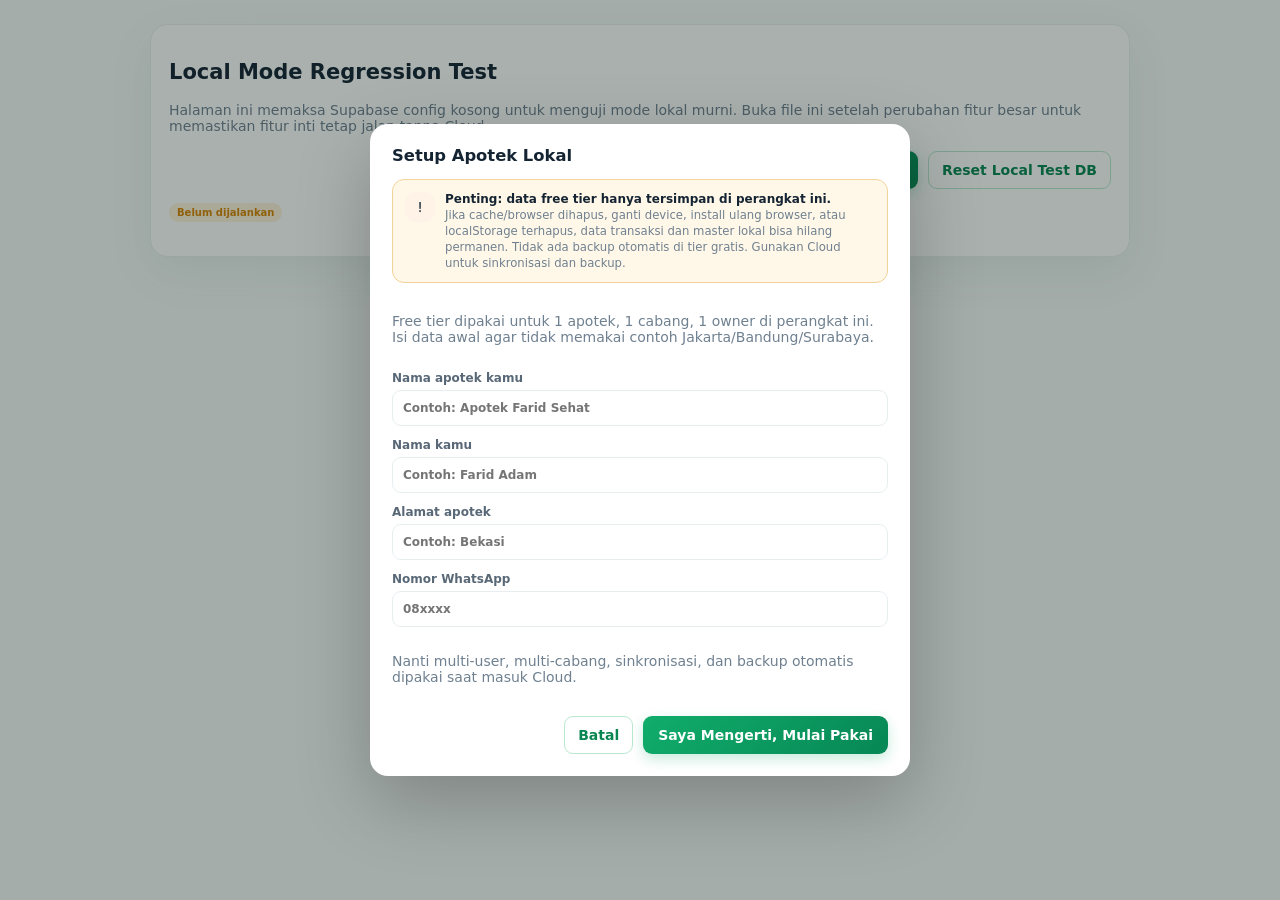
==== local-mode-regression.html @ 6bee4405 "Assert local data warning visibility" ====
<!doctype html>
<html lang="id">
<head>
<meta charset="UTF-8"/>
<meta name="viewport" content="width=device-width,initial-scale=1.0"/>
<title>ApotekKilat — Local Mode Regression Test</title>
<link rel="stylesheet" href="style.css"/>
<link rel="stylesheet" href="ak2-mobile.css"/>
<style>
  body{padding:24px;background:#f6faf8}
  .test-shell{max-width:980px;margin:0 auto 22px;background:#fff;border:1px solid var(--line);border-radius:18px;padding:18px;box-shadow:var(--shadow)}
  .test-row{display:flex;justify-content:space-between;gap:12px;border-bottom:1px solid var(--line);padding:10px 0;align-items:flex-start}
  .test-row:last-child{border-bottom:0}
  .test-pass{color:#078651;font-weight:900}.test-fail{color:#dc414a;font-weight:900}.test-pending{color:#b77900;font-weight:900}
  .app{position:absolute;left:-99999px;top:0;width:1200px;height:900px;overflow:hidden;opacity:.01;pointer-events:none}
  .auth-screen{position:absolute;left:-99999px;top:0;width:1px;height:1px;overflow:hidden;opacity:.01}
</style>
<script>
  window.APOTEKKILAT_SUPABASE_CONFIG = {url:'', publishableKey:''};
  window.__APOTEKKILAT_LOCAL_REGRESSION__ = true;
</script>
</head>
<body>
<section class="test-shell">
  <h1>Local Mode Regression Test</h1>
  <p class="muted">Halaman ini memaksa Supabase config kosong untuk menguji mode lokal murni. Buka file ini setelah perubahan fitur besar untuk memastikan fitur inti tetap jalan tanpa Cloud.</p>
  <div class="actions"><button class="primary" id="runTests">Jalankan Test</button><button class="outline" id="resetTests">Reset Local Test DB</button></div>
  <div id="summary" style="margin-top:14px" class="status warn">Belum dijalankan</div>
  <div id="results" style="margin-top:16px"></div>
</section>

<div class="auth-screen hidden" id="authScreen">
  <div class="auth-card">
    <div class="auth-brand"><div class="logo">✚</div><div><h1>ApotekKilat</h1><p>Login staf apotek</p></div></div>
    <form id="authForm" class="auth-form">
      <h2 id="authTitle">Masuk</h2>
      <p id="authSubtitle">Gunakan akun yang sudah dibuat di Supabase Auth.</p>
      <div class="auth-alert" id="authConfigNotice"></div>
      <label>Email<input id="authEmail" type="email" autocomplete="email" placeholder="nama@apotek.com" required/></label>
      <label>Password<input id="authPassword" type="password" autocomplete="current-password" placeholder="Minimal 6 karakter" required/></label>
      <button class="primary" id="authSubmit" type="submit">Masuk</button>
      <button class="link-btn" id="authModeToggle" type="button">Buat akun baru</button>
    </form>
  </div>
</div>
<div class="app">
  <aside class="sidebar">
    <div class="brand"><div class="logo">✚</div><div><h1>ApotekKilat</h1><p id="pharmacyLabel">Sistem Manajemen Apotek</p></div></div>
    <nav class="nav" id="nav"></nav>
    <div class="tip"><div style="font-size:34px">💊</div><b>Apotek lebih cepat dan terkontrol.</b><p>Data tersimpan otomatis di perangkat ini.</p></div>
  </aside>
  <main>
    <header class="top"><button class="square" id="sidebarToggle">☰</button><input class="search" id="globalSearch" placeholder="Cari obat, transaksi, pelanggan..."/><div class="spacer"></div><div class="date" id="todayDate"></div><div class="bell">♧</div><div class="profile"><div class="avatar" id="profileAvatar">AK</div><div><b id="profileName">Local Test</b><small id="profileBranch">Apotek Test</small></div></div><button class="outline small-btn" id="logoutBtn">Keluar</button></header>
    <div id="pages"></div>
  </main>
</div>
<div class="modal-wrap" id="modalWrap"><div class="modal"><h3 id="modalTitle">Form</h3><div id="modalContent"></div><div class="actions"><button class="outline" data-action="close-modal">Batal</button><button class="primary" id="modalSave">Simpan</button></div></div></div>
<div class="toast" id="toast"></div>

<script src="supabase-data.js"></script>
<script src="app.js"></script>
<script src="tenant-onboarding.js"></script>
<script src="p2-checkout-rpc.js"></script>
<script src="p2-receive-po-rpc.js"></script>
<script src="p2-return-rpc.js"></script>
<script src="vendor.js"></script>
<script src="vendor-po.js"></script>
<script src="vendor-products.js"></script>
<script src="purchase-workflow.js"></script>
<script src="purchase-detail.js"></script>
<script src="purchase-detail-print.js"></script>
<script src="customer-detail.js"></script>
<script src="medicine-ledger.js"></script>
<script src="sales-transactions.js"></script>
<script src="multi-uom.js"></script>
<script src="p6-b1-uom-cloud-bridge.js"></script>
<script src="uom-ledger-view.js"></script>
<script src="multi-uom-ui.js"></script>
<script src="stock-opname.js"></script>
<script src="stock-opname-fix.js"></script>
<script src="returns-v2.js"></script>
<script src="drug-classification.js"></script>
<script src="price-lists.js"></script>
<script src="general-ledger.js"></script>
<script src="general-ledger-cost-snapshot.js"></script>
<script src="accounts-payable.js"></script>
<script src="accounts-payable-autosync.js"></script>
<script src="accounts-receivable.js"></script>
<script src="vendor-init.js"></script>
<script src="membership-admin.js"></script>
<script src="auth-security.js"></script>
<script src="entity-crud.js"></script>
<script src="ak2-async-actions.js"></script>
<script src="workflow-rpc-hooks.js"></script>
<script src="optimistic-concurrency.js"></script>
<script src="sync-state.js"></script>
<script src="p6-b1-cloud-sync-fix.js"></script>
<script src="p6-b2-incremental-sync-fallback.js"></script>
<script src="p6-b3-checkout-compliance-fix.js"></script>
<script src="p6-n1-soft-delete-sync.js"></script>
<script src="p6-po-status-sync.js"></script>
<script src="ak2-free-tier-start.js"></script>
<script src="ak2-local-profile-page.js"></script>
<script src="ak2-followup-notes.js"></script>
<script src="ak2-local-data-warning.js"></script>
<script src="ak2-critical-rpc-wiring.js"></script>
<script src="ak2-tenant-upgrade-entry.js"></script>
<script src="ak2-mobile.js"></script>
<script>
(function(){
  const DB_KEY_TEST = 'apotekkilat_db_v1';
  const resultsEl = document.querySelector('#results');
  const summaryEl = document.querySelector('#summary');
  const wait = ms => new Promise(r=>setTimeout(r, ms));
  const clone = v => JSON.parse(JSON.stringify(v));
  const isLocal = () => !isSupabaseConfigured() && (!window.ApotekKilatSupabaseData || window.ApotekKilatSupabaseData.getMode() !== 'cloud');

  function row(name, ok, detail){
    const el = document.createElement('div');
    el.className = 'test-row';
    el.innerHTML = `<div><b>${esc(name)}</b>${detail?`<br><small class="muted">${esc(detail)}</small>`:''}</div><span class="${ok?'test-pass':'test-fail'}">${ok?'PASS':'FAIL'}</span>`;
    resultsEl.appendChild(el);
  }
  function assert(name, condition, detail){ row(name, !!condition, detail || ''); if(!condition) throw new Error(name); }
  function reset(){ localStorage.removeItem(DB_KEY_TEST); DB = seedData(); saveDB(); if(window.ApotekKilatFreeTier) window.ApotekKilatFreeTier.applyLocalProfile('Apotek Regression Test','Owner Regression','Local Test','',true); }

  async function run(){
    resultsEl.innerHTML = '';
    summaryEl.className = 'status warn';
    summaryEl.textContent = 'Running...';
    const originalDb = clone(DB);
    try{
      reset();
      await wait(120);
      if(window.ApotekKilatFreeTier) window.ApotekKilatFreeTier.startLocalFreeTier();
      await wait(220);

      assert('Supabase config kosong dianggap local mode', isLocal(), 'isSupabaseConfigured() harus false dan mode tidak boleh cloud.');
      assert('Local free tier hanya 1 cabang', Array.isArray(DB.branches) && DB.branches.length === 1, 'Tidak boleh ada dummy Jakarta/Bandung/Surabaya.');
      assert('Local free tier hanya 1 owner', Array.isArray(DB.users) && DB.users.length === 1 && DB.users[0].role === 'Owner', 'Tidak boleh ada user dummy multi-role.');
      render();
      assert('Warning data lokal tampil global', !!document.querySelector('.ak2-local-data-warning') && /tidak memiliki backup otomatis|hanya tersimpan/i.test(document.querySelector('.ak2-local-data-warning').textContent), 'User harus melihat risiko data localStorage.');
      assert('Semua halaman inti render tanpa Supabase', ['dashboard','inventori','kasir','pembelian','pelanggan','price-list','laporan-golongan','retur','cabang','chat'].every(p=>{ S.page=p; try{ render(); return !!document.querySelector('#pages .page'); }catch(e){ console.error(p,e); return false; } }), 'Render smoke test untuk fitur baru dan lama.');

      const product = DB.products[0];
      product.units = [{code:'TAB',label:'Tablet',factorToBase:1,price:2000,cost:1200},{code:'BOX',label:'Box',factorToBase:10,price:18000,cost:12000}];
      product.baseUnit = 'TAB'; product.saleUnit = 'BOX'; product.purchaseUnit = 'BOX'; product.stock = 20; product.golongan = 'Bebas';
      saveDB();
      S.cart = [{id:product.id,q:1,unitCode:'BOX'}];
      const beforeStock = product.stock;
      const beforeTx = DB.transactions.length;
      checkout();
      assert('Checkout lokal multi-UOM memotong stok base unit', product.stock === beforeStock - 10, '1 BOX harus memotong 10 Tablet/base unit.');
      assert('Checkout lokal membuat transaksi localStorage', DB.transactions.length === beforeTx + 1, 'Tidak memerlukan RPC/cloud.');
      const tx = DB.transactions[DB.transactions.length - 1];
      assert('Transaksi lokal menyimpan unitCode/baseQty', tx.items[0].unitCode === 'BOX' && Number(tx.items[0].baseQty) === 10, 'Audit multi-UOM transaksi lokal.');

      const customer = DB.customers[0];
      DB.priceLists = [{id:'pl-test',name:'Promo Lokal',type:'Customer Group',customerIds:[customer.id],dateRange:{start:'',end:''},status:'Aktif',rules:[{productId:product.id,discountPercent:10,fixedPrice:null}]}];
      S.cartCustomerId = customer.id; S.cart = [{id:product.id,q:1,unitCode:'BOX'}]; S.page='kasir'; render();
      assert('Price list lokal aktif untuk customer', (DB.priceLists||[]).length === 1 && document.querySelector('#pricePromoSummary'), 'Promo harus muncul di kasir local mode.');

      product.golongan = 'Keras';
      S.cart = [{id:product.id,q:1,unitCode:'TAB'}]; S.cartPrescriptionId = null;
      const txBeforeRestricted = DB.transactions.length;
      checkout();
      assert('Golongan obat lokal menahan checkout tanpa resep', DB.transactions.length === txBeforeRestricted, 'Obat Keras/Narkotika/Psikotropika harus butuh resep terverifikasi.');
      const rx = {id:'rx-local-test',patient:'Pasien Test',doctor:'dr. Test',status:'Diproses',items:[{name:product.name,productId:product.id,qty:1,sig:'Sesuai aturan'}],time:Date.now()};
      DB.prescriptions.push(rx); S.cartPrescriptionId = rx.id;
      checkout();
      assert('Golongan obat lokal bisa checkout dengan resep terverifikasi', DB.transactions.length === txBeforeRestricted + 1, 'Validasi resep tetap lokal.');

      S.page='cabang'; render();
      assert('Menu multi-cabang lokal diframe sebagai Profil Apotek', /Profil Apotek/.test(document.querySelector('#pages').textContent), 'Free tier tidak boleh expose manajemen multi-cabang.');
      assert('Profil Apotek menjelaskan risiko kehilangan data', /hilang permanen|Tidak Ada Backup Otomatis|localStorage/i.test(document.querySelector('#pages').textContent), 'Batasan localStorage harus jelas di profil.');

      summaryEl.className = 'status ok';
      summaryEl.textContent = 'PASS — semua regression local mode lolos.';
    }catch(err){
      console.error(err);
      summaryEl.className = 'status expired';
      summaryEl.textContent = 'FAIL — ' + err.message;
    }finally{
      DB = originalDb;
      localStorage.setItem(DB_KEY_TEST, JSON.stringify(DB));
      render();
    }
  }

  document.querySelector('#runTests').onclick = run;
  document.querySelector('#resetTests').onclick = ()=>{ reset(); resultsEl.innerHTML=''; summaryEl.className='status warn'; summaryEl.textContent='Local test DB reset.'; };
  setTimeout(()=>{ document.querySelector('#todayDate').textContent=new Date().toLocaleDateString('id-ID',{day:'2-digit',month:'long',year:'numeric'}); }, 0);
})();
</script>
</body>
</html>
---- style.css ----
:root{
  --g:#0fa968;--gd:#078655;--ink:#152433;--m:#6f8090;--line:#e8eef0;--bg:#f5faf8;--card:#fff;
  --blue:#3478f6;--orange:#f59e0b;--purple:#8b5cf6;--red:#ef5b63;
  --shadow:0 16px 45px rgba(29,80,61,.08)
}
*{box-sizing:border-box}
body{margin:0;background:linear-gradient(130deg,#f3fbf8,#f8fbff 60%,#f4fbf8);color:var(--ink);font:14px Inter,ui-sans-serif,system-ui,-apple-system,BlinkMacSystemFont,"Segoe UI",sans-serif}
button,input,select,textarea{font:inherit}
button{cursor:pointer;border:0}
button:disabled{opacity:.5;cursor:not-allowed}
.auth-screen{min-height:100vh;display:grid;place-items:center;padding:24px;background:linear-gradient(130deg,#eef9f4,#f8fbff)}
.auth-screen.hidden{display:none}
.auth-card{width:min(430px,100%);background:#fff;border:1px solid var(--line);border-radius:22px;padding:28px;box-shadow:0 24px 70px rgba(22,67,53,.12)}
.auth-brand{display:flex;align-items:center;gap:10px;margin-bottom:26px}
.auth-brand h1{font-size:20px;margin:0;color:#087b51}
.auth-brand p{margin:2px 0 0;color:var(--m);font-size:12px}
.auth-form{display:grid;gap:14px}
.auth-form h2{margin:0;font-size:24px}
.auth-form p{margin:0;color:var(--m);line-height:1.5}
.auth-form label{font-size:12px;font-weight:800;color:#596877}
.auth-form input{width:100%;height:43px;border:1px solid var(--line);border-radius:10px;padding:0 12px;margin-top:6px}
.auth-alert{display:none;border:1px solid #f2d39a;background:#fff8e8;color:#8a5a00;border-radius:10px;padding:10px 12px;font-size:12px;line-height:1.45}
.auth-alert.show{display:block}
.link-btn{background:transparent;color:#078651;font-weight:800;padding:8px}
.app{max-width:1540px;min-height:940px;margin:22px auto;display:grid;grid-template-columns:238px 1fr;background:#fff;border:1px solid #e8eeee;border-radius:28px;box-shadow:0 24px 70px rgba(22,67,53,.12);overflow:hidden;transition:grid-template-columns .2s}
.app.locked{display:none}
.sidebar{padding:22px 15px;border-right:1px solid var(--line);display:flex;flex-direction:column;transition:width .2s,grid-template-columns .2s;overflow:hidden}
.brand{display:flex;align-items:center;gap:10px;padding:0 10px 25px}
.logo{width:37px;height:37px;border-radius:12px;background:#e5f8ee;color:var(--g);font-size:25px;font-weight:900;display:grid;place-items:center}
.brand h1{font-size:19px;letter-spacing:-.6px;color:#087b51;margin:0}
.brand p{font-size:10px;margin:2px 0;color:var(--m)}
.nav{display:grid;gap:5px}
.nav button{padding:11px 12px;background:transparent;border-radius:10px;text-align:left;color:#536476;font-weight:700;display:flex;gap:11px;align-items:center;width:100%}
.nav button:hover,.nav button.active{background:#e5f8ee;color:#078651}
.ico{width:20px;text-align:center}
.pill{margin-left:auto;border-radius:99px;background:#d7f5e6;color:#078651;padding:2px 7px;font-size:10px}
.tip{margin-top:auto;border:1px solid var(--line);border-radius:15px;padding:17px 12px;text-align:center;color:var(--m)}
.tip b{display:block;color:var(--ink);font-size:12px;margin:7px 0}
.tip button{background:#fff;color:#078651;border:1px solid #bdebd3;padding:8px 11px;border-radius:8px;font-weight:800}
.top{height:76px;border-bottom:1px solid var(--line);display:flex;align-items:center;gap:15px;padding:12px 27px}
.square{width:40px;height:40px;border:1px solid var(--line);border-radius:10px;background:#fff;color:#4d6070;font-size:18px}
.search{height:40px;min-width:260px;width:360px;border:1px solid var(--line);border-radius:10px;padding:0 13px}
.spacer{flex:1}
.date{border:1px solid var(--line);border-radius:10px;padding:11px 12px;color:#617080;font-size:12px}
.sync-indicator{border:1px solid var(--line);border-radius:999px;padding:9px 11px;font-size:11px;font-weight:900;white-space:nowrap;background:#fff;color:#617080}
.sync-indicator.synced{background:#e4f9ee;color:#078651;border-color:#bdebd3}
.sync-indicator.saving{background:#fff7e6;color:#b77900;border-color:#f4d18f}
.sync-indicator.error{background:#ffeded;color:#dc414a;border-color:#f2b4b8}
.sync-indicator.offline{background:#f6f9f8;color:#617080;border-color:#d8e3e5}
.bell{font-size:20px;position:relative;cursor:pointer}
.bell.has-alert:after{content:attr(data-count);position:absolute;background:var(--red);color:#fff;border-radius:99px;font-size:9px;padding:1px 4px;right:-8px;top:-6px}
.profile{display:flex;align-items:center;gap:8px}
.avatar{width:34px;height:34px;border-radius:50%;display:grid;place-items:center;background:linear-gradient(135deg,#125d44,#c9f3dd);color:#fff;font-weight:800}
.profile b{display:block;font-size:12px}
.profile small{color:var(--m)}
main{min-width:0}
.page{display:none;padding:28px}
.page.active{display:block}
.head{display:flex;justify-content:space-between;align-items:flex-start;margin-bottom:20px;gap:12px;flex-wrap:wrap}
.head h2{font-size:23px;letter-spacing:-.8px;margin:0}
.head p{margin:7px 0 0;color:var(--m)}
.primary{background:linear-gradient(135deg,#10ad6b,#078755);color:#fff;border-radius:9px;padding:11px 15px;font-weight:800;box-shadow:0 5px 14px rgba(11,169,102,.23)}
.outline{background:#fff;color:#078651;border:1px solid #b9e8d0;border-radius:9px;padding:10px 13px;font-weight:800}
.small-btn{padding:8px 11px}
.danger-btn{background:#fff;color:var(--red);border:1px solid #f2b4b8;border-radius:9px;padding:10px 13px;font-weight:800}
.grid5{display:grid;grid-template-columns:repeat(5,1fr);gap:14px}
.grid4{display:grid;grid-template-columns:repeat(4,1fr);gap:14px}
.grid3{display:grid;grid-template-columns:1.55fr .9fr .75fr;gap:16px}
.split{display:grid;grid-template-columns:1fr 320px;gap:16px}
.two{display:grid;grid-template-columns:1.25fr .8fr;gap:16px}
.card{background:var(--card);border:1px solid var(--line);border-radius:17px;padding:17px;box-shadow:0 5px 18px rgba(31,77,64,.03)}
.kpi{display:flex;align-items:center;gap:12px}
.kicon{width:43px;height:43px;border-radius:12px;display:grid;place-items:center;background:#edf9f2;font-size:20px}
.kpi:nth-child(2) .kicon{background:#eef5ff}
.kpi:nth-child(3) .kicon{background:#fff6e4}
.kpi:nth-child(4) .kicon{background:#fff0eb}
.kpi:nth-child(5) .kicon{background:#f2edff}
.kpi label{font-size:11px;color:var(--m);display:block}
.kpi strong{display:block;font-size:19px;margin-top:3px}
.up{font-size:11px;color:#0b965b;font-weight:800}
.down{font-size:11px;color:var(--red);font-weight:800}
.muted{color:var(--m)}
.title{font-weight:800;display:flex;justify-content:space-between;align-items:center;margin-bottom:13px;gap:8px}
.title a{color:#078651;font-size:12px;cursor:pointer}
.chart{height:210px;background:linear-gradient(#fff,#fbfffc);border-radius:12px;overflow:hidden}
.chart svg{width:100%;height:100%}
.donut{width:130px;height:130px;border-radius:50%;position:relative}
.donut:after{content:'';position:absolute;inset:31px;background:#fff;border-radius:50%}
.notice{display:flex;gap:10px;padding:10px 0;border-bottom:1px solid #eff3f4}
.notice:last-child{border:0}
.notice i{width:30px;height:30px;border-radius:10px;background:#fff3e8;display:grid;place-items:center;font-style:normal;flex-shrink:0}
.notice b{font-size:12px;display:block}
.notice small{color:var(--m)}
table{width:100%;border-collapse:collapse;font-size:12px}
th{text-align:left;color:#8492a0;padding:10px 6px;border-bottom:1px solid var(--line)}
td{padding:12px 6px;border-bottom:1px solid #eff3f4;color:#46596a}
tr.clickable{cursor:pointer}
tr.clickable:hover{background:#f8fffb}
.status{display:inline-block;padding:4px 8px;border-radius:99px;font-weight:800;font-size:10px}
.ok{background:#e4f9ee;color:#078651}
.warn{background:#fff2da;color:#d68400}
.expired{background:#ffeded;color:#dc414a}
.violet{background:#f0eaff;color:#7554d7}
.tabs{display:flex;gap:9px;flex-wrap:wrap}
.chip{border:0;padding:8px 11px;border-radius:9px;background:#f6f9f8;color:#627180;font-weight:800;font-size:12px;cursor:pointer}
.chip.active{background:#e4f8ed;color:#078651}
.tools{display:flex;gap:10px;flex-wrap:wrap;align-items:center;margin-bottom:15px}
.tools input,.tools select{height:40px;border:1px solid var(--line);border-radius:9px;padding:0 11px;color:#667785;background:#fff}
.tools input.flex{flex:1}
.product-grid{display:grid;grid-template-columns:repeat(4,1fr);gap:12px}
.product{border:1px solid var(--line);border-radius:13px;padding:14px;background:#fff}
.product h4{font-size:13px;margin:10px 0 3px}
.product p{font-size:11px;margin:0;color:var(--m)}
.product strong{font-size:16px;display:block;margin-top:15px}
.pos{display:grid;grid-template-columns:1fr 370px;gap:18px}
.cartline{display:flex;gap:10px;align-items:start;padding:12px 0;border-bottom:1px solid var(--line)}
.grow{flex:1}
.qty{border:1px solid var(--line);border-radius:8px;padding:4px 7px;white-space:nowrap}
.qty button{background:none;font-weight:900}
.total{display:flex;justify-content:space-between;padding:7px 0}
.total.big{font-size:18px;font-weight:900}
.conversation{padding:12px;border-bottom:1px solid var(--line);border-radius:10px;cursor:pointer}
.conversation:hover,.conversation.active{background:#e6f8ef}
.bubble{max-width:68%;padding:12px 14px;border-radius:14px;background:#f0f4f5;margin:11px 0;line-height:1.45}
.bubble.out{background:#e3f8ed;margin-left:auto}
.chatgrid{display:grid;grid-template-columns:285px 1fr 285px;gap:16px}
.ai{border:1px solid #8fd9b3;background:#fbfffc;border-radius:12px;padding:14px;margin-top:16px}
.meta{display:grid;grid-template-columns:120px 1fr;gap:8px;font-size:12px}
.progress{height:7px;border-radius:99px;background:#e7efea;overflow:hidden}
.progress span{display:block;height:100%;background:var(--g)}
.customer{border:1px solid var(--line);border-radius:14px;padding:14px;margin-bottom:12px}
.modal-wrap{display:none;position:fixed;inset:0;background:rgba(12,31,25,.35);z-index:20;align-items:center;justify-content:center;padding:16px}
.modal-wrap.show{display:flex}
.modal{width:min(540px,100%);background:#fff;border-radius:18px;padding:22px;box-shadow:0 25px 75px rgba(0,0,0,.24);max-height:90vh;overflow:auto}
.modal h3{margin:0 0 14px}
.form{display:grid;gap:12px}
.form label{font-size:12px;font-weight:800;color:#596877}
.form input,.form select,.form textarea{width:100%;border:1px solid var(--line);border-radius:9px;padding:10px;margin-top:5px}
.form .err{border-color:var(--red)!important}
.field-err{color:var(--red);font-size:11px;font-weight:700;margin-top:3px;display:none}
.actions{display:flex;gap:10px;justify-content:flex-end;margin-top:17px}
.toast{position:fixed;right:28px;bottom:28px;color:#fff;background:#102f25;border-radius:12px;padding:13px 16px;box-shadow:0 16px 35px rgba(0,0,0,.22);transform:translateY(100px);opacity:0;transition:.25s;z-index:30}
.toast.show{transform:translateY(0);opacity:1}
.toast.err{background:#5a1a1e}
.side-list p{border-bottom:1px solid var(--line);padding:10px 0;margin:0}
.permission{display:grid;grid-template-columns:1.35fr repeat(4,1fr);font-size:12px;border:1px solid var(--line);border-radius:12px;overflow:hidden}
.permission>*{padding:11px;border-right:1px solid var(--line);border-bottom:1px solid var(--line)}
.permission .ph{background:#f7faf9;font-weight:900}
.center{text-align:center}
.empty{text-align:center;padding:38px;color:var(--m)}
.receipt{background:#f8faf9;border:1px dashed #b9c7c1;border-radius:12px;padding:14px;font-family:ui-monospace,monospace;font-size:12px;white-space:pre-wrap;color:#1e2e29}
.app.sidebar-collapsed{grid-template-columns:70px 1fr!important}
.app.sidebar-collapsed .sidebar{width:70px!important;padding:22px 10px!important}
.app.sidebar-collapsed .brand{justify-content:center;padding:0 0 25px!important}
.app.sidebar-collapsed .brand h1,.app.sidebar-collapsed .brand p{display:none!important}
.app.sidebar-collapsed .nav span:not(.ico):not(.pill),.app.sidebar-collapsed .tip{display:none!important}
.app.sidebar-collapsed .nav button{justify-content:center;padding:11px 8px!important}

@media(max-width:1100px){
  .app{margin:0;border-radius:0;grid-template-columns:80px 1fr}
  .brand h1,.brand p,.nav span:not(.ico):not(.pill),.tip{display:none}
  .brand{justify-content:center}
  .nav button{justify-content:center}
  .grid5{grid-template-columns:repeat(3,1fr)}
  .grid3,.split,.two,.pos,.chatgrid{grid-template-columns:1fr}
  .side-right{display:none}
  .product-grid{grid-template-columns:repeat(3,1fr)}
}
@media(max-width:720px){
  .app{display:block}
  .sidebar{display:none}
  .top{padding:10px 14px}
  .date,.profile{display:none}
  .sync-indicator{display:none}
  .search{min-width:0;width:100%}
  .page{padding:18px}
  .grid5,.grid4{grid-template-columns:repeat(2,1fr)}
  .grid3{grid-template-columns:1fr}
  .product-grid{grid-template-columns:repeat(2,1fr)}
}
---- ak2-mobile.css ----
/* Iterasi 2 — Mobile release readiness layer. Does not modify desktop style.css. */

.ak2-busy{opacity:.82;cursor:wait!important;pointer-events:none;display:inline-flex!important;align-items:center;justify-content:center;gap:8px;}
.ak2-spinner{width:14px;height:14px;border:2px solid currentColor;border-right-color:transparent;border-radius:999px;display:inline-block;animation:ak2spin .75s linear infinite;}
@keyframes ak2spin{to{transform:rotate(360deg)}}
.ak2-local-data-warning{margin:0 28px 16px;padding:13px 15px;border:1px solid #f2d39a;background:#fff8e8;color:#624000;border-radius:14px;display:flex;align-items:center;justify-content:space-between;gap:14px;box-shadow:0 6px 20px rgba(138,90,0,.06)}
.ak2-local-data-warning b{color:#5d3b00}.ak2-local-data-warning span{font-size:12px;line-height:1.45}.ak2-local-data-warning .outline{background:#fff8e8;border-color:#dcae45;color:#7a4e00;white-space:nowrap}.ak2-local-data-card{border-color:#f2d39a;background:#fffdf6}

/* The base style.css collapses sidebar labels below 1100px. For this app, labels must remain visible on tablet / narrow desktop widths; only explicit collapse or mobile drawer should hide them. */
@media(min-width:721px) and (max-width:1100px){
  .app{grid-template-columns:238px 1fr!important;}
  .sidebar{width:auto!important;padding:22px 15px!important;}
  .brand{justify-content:flex-start!important;padding:0 10px 25px!important;}
  .brand h1,.brand p{display:block!important;}
  .nav span:not(.ico):not(.pill){display:inline!important;}
  .nav button{justify-content:flex-start!important;padding:11px 12px!important;}
  .tip{display:block!important;}
  .product-grid{grid-template-columns:repeat(3,1fr);}
}

@media(max-width:720px){
  body{overflow-x:hidden;}
  .app{width:100%;min-height:100vh;}
  .app main{width:100%;min-width:0;}
  .top{position:sticky;top:0;z-index:40;gap:8px;padding:10px;background:var(--card,#fff);}
  .top .search{min-width:0;flex:1;}
  .top .profile{display:none;}
  .ak2-local-data-warning{margin:0 18px 14px;display:block}.ak2-local-data-warning .outline{width:100%;margin-top:10px}
  .sidebar{display:block;position:fixed;top:0;bottom:0;left:0;width:min(86vw,320px);z-index:80;transform:translateX(-105%);transition:transform .2s ease;background:var(--card,#fff);box-shadow:0 24px 60px rgba(15,23,42,.22);overflow:auto;}
  .app.mobile-drawer-open .sidebar{transform:translateX(0);}
  .mobile-drawer-overlay{position:fixed;inset:0;background:rgba(15,23,42,.45);z-index:70;display:none;}
  .app.mobile-drawer-open + .mobile-drawer-overlay{display:block;}
  .app.sidebar-collapsed .nav span:not(.ico):not(.pill){display:inline!important;}
  .nav button{min-height:44px;}
  .grid5,.grid4,.grid3,.two,.split{grid-template-columns:1fr!important;}
  .head{gap:12px;align-items:flex-start;}
  .head .primary,.head .outline{width:100%;}
  .tools{flex-direction:column;align-items:stretch;}
  .tools input,.tools select,.tools button{width:100%;}
  .product-grid{grid-template-columns:1fr!important;}
  .modal-wrap.show{align-items:flex-end;padding:0;}
  .modal{width:100%;max-width:none;max-height:88vh;border-radius:18px 18px 0 0;overflow:auto;}
  .modal:before{content:'';display:block;width:44px;height:4px;border-radius:99px;background:#ccd6d0;margin:0 auto 12px;}
  .modal h3{position:sticky;top:0;background:inherit;z-index:1;padding-top:6px;}
  .modal .actions{position:sticky;bottom:0;background:inherit;padding-top:10px;}
  input,select,textarea,button{font-size:16px;}
  .form input,.form select,.form textarea{min-height:44px;}
  table.mobile-card-table, table.mobile-card-table thead, table.mobile-card-table tbody, table.mobile-card-table tr, table.mobile-card-table th, table.mobile-card-table td{display:block;width:100%;}
  table.mobile-card-table thead{display:none;}
  table.mobile-card-table tr{border:1px solid var(--line,#e5e7eb);border-radius:14px;margin:10px 0;padding:10px;background:var(--card,#fff);}
  table.mobile-card-table td{border:0!important;padding:7px 4px!important;display:flex;justify-content:space-between;gap:12px;align-items:flex-start;}
  table.mobile-card-table td:before{content:attr(data-label);font-weight:700;color:var(--muted,#64748b);min-width:110px;}
}
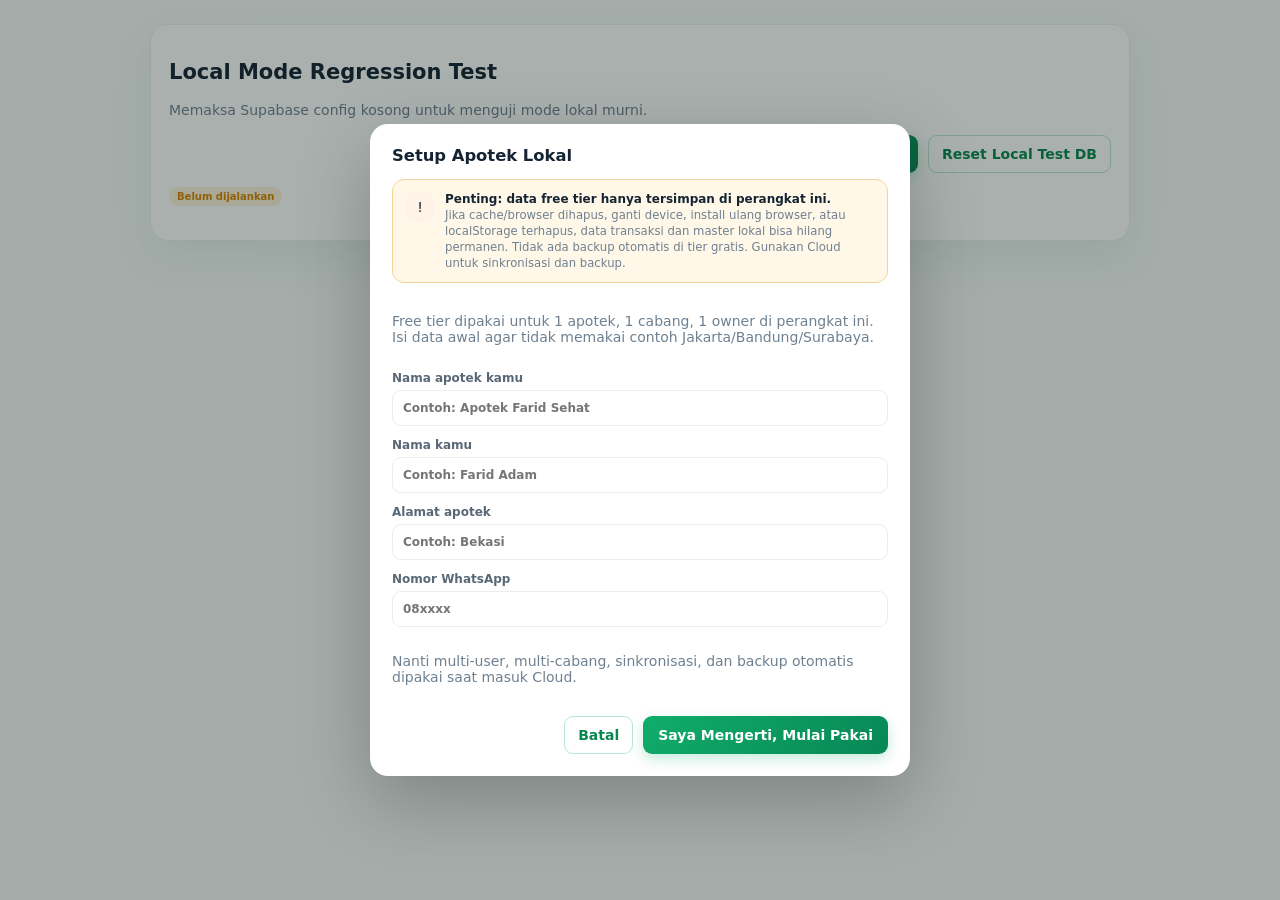
==== commit cfde7c09: "Remove redundant stock opname patch from regression" ====
--- a/local-mode-regression.html
+++ b/local-mode-regression.html
@@ -7,189 +7,65 @@
 <link rel="stylesheet" href="style.css"/>
 <link rel="stylesheet" href="ak2-mobile.css"/>
 <style>
-  body{padding:24px;background:#f6faf8}
-  .test-shell{max-width:980px;margin:0 auto 22px;background:#fff;border:1px solid var(--line);border-radius:18px;padding:18px;box-shadow:var(--shadow)}
-  .test-row{display:flex;justify-content:space-between;gap:12px;border-bottom:1px solid var(--line);padding:10px 0;align-items:flex-start}
-  .test-row:last-child{border-bottom:0}
-  .test-pass{color:#078651;font-weight:900}.test-fail{color:#dc414a;font-weight:900}.test-pending{color:#b77900;font-weight:900}
-  .app{position:absolute;left:-99999px;top:0;width:1200px;height:900px;overflow:hidden;opacity:.01;pointer-events:none}
-  .auth-screen{position:absolute;left:-99999px;top:0;width:1px;height:1px;overflow:hidden;opacity:.01}
+  body{padding:24px;background:#f6faf8}.test-shell{max-width:980px;margin:0 auto 22px;background:#fff;border:1px solid var(--line);border-radius:18px;padding:18px;box-shadow:var(--shadow)}
+  .test-row{display:flex;justify-content:space-between;gap:12px;border-bottom:1px solid var(--line);padding:10px 0;align-items:flex-start}.test-row:last-child{border-bottom:0}
+  .test-pass{color:#078651;font-weight:900}.test-fail{color:#dc414a;font-weight:900}.app{position:absolute;left:-99999px;top:0;width:1200px;height:900px;overflow:hidden;opacity:.01;pointer-events:none}.auth-screen{position:absolute;left:-99999px;top:0;width:1px;height:1px;overflow:hidden;opacity:.01}
 </style>
-<script>
-  window.APOTEKKILAT_SUPABASE_CONFIG = {url:'', publishableKey:''};
-  window.__APOTEKKILAT_LOCAL_REGRESSION__ = true;
-</script>
+<script>window.APOTEKKILAT_SUPABASE_CONFIG={url:'',publishableKey:''};window.__APOTEKKILAT_LOCAL_REGRESSION__=true;</script>
 </head>
 <body>
-<section class="test-shell">
-  <h1>Local Mode Regression Test</h1>
-  <p class="muted">Halaman ini memaksa Supabase config kosong untuk menguji mode lokal murni. Buka file ini setelah perubahan fitur besar untuk memastikan fitur inti tetap jalan tanpa Cloud.</p>
-  <div class="actions"><button class="primary" id="runTests">Jalankan Test</button><button class="outline" id="resetTests">Reset Local Test DB</button></div>
-  <div id="summary" style="margin-top:14px" class="status warn">Belum dijalankan</div>
-  <div id="results" style="margin-top:16px"></div>
-</section>
-
-<div class="auth-screen hidden" id="authScreen">
-  <div class="auth-card">
-    <div class="auth-brand"><div class="logo">✚</div><div><h1>ApotekKilat</h1><p>Login staf apotek</p></div></div>
-    <form id="authForm" class="auth-form">
-      <h2 id="authTitle">Masuk</h2>
-      <p id="authSubtitle">Gunakan akun yang sudah dibuat di Supabase Auth.</p>
-      <div class="auth-alert" id="authConfigNotice"></div>
-      <label>Email<input id="authEmail" type="email" autocomplete="email" placeholder="nama@apotek.com" required/></label>
-      <label>Password<input id="authPassword" type="password" autocomplete="current-password" placeholder="Minimal 6 karakter" required/></label>
-      <button class="primary" id="authSubmit" type="submit">Masuk</button>
-      <button class="link-btn" id="authModeToggle" type="button">Buat akun baru</button>
-    </form>
-  </div>
-</div>
-<div class="app">
-  <aside class="sidebar">
-    <div class="brand"><div class="logo">✚</div><div><h1>ApotekKilat</h1><p id="pharmacyLabel">Sistem Manajemen Apotek</p></div></div>
-    <nav class="nav" id="nav"></nav>
-    <div class="tip"><div style="font-size:34px">💊</div><b>Apotek lebih cepat dan terkontrol.</b><p>Data tersimpan otomatis di perangkat ini.</p></div>
-  </aside>
-  <main>
-    <header class="top"><button class="square" id="sidebarToggle">☰</button><input class="search" id="globalSearch" placeholder="Cari obat, transaksi, pelanggan..."/><div class="spacer"></div><div class="date" id="todayDate"></div><div class="bell">♧</div><div class="profile"><div class="avatar" id="profileAvatar">AK</div><div><b id="profileName">Local Test</b><small id="profileBranch">Apotek Test</small></div></div><button class="outline small-btn" id="logoutBtn">Keluar</button></header>
-    <div id="pages"></div>
-  </main>
-</div>
-<div class="modal-wrap" id="modalWrap"><div class="modal"><h3 id="modalTitle">Form</h3><div id="modalContent"></div><div class="actions"><button class="outline" data-action="close-modal">Batal</button><button class="primary" id="modalSave">Simpan</button></div></div></div>
-<div class="toast" id="toast"></div>
-
-<script src="supabase-data.js"></script>
-<script src="app.js"></script>
-<script src="tenant-onboarding.js"></script>
-<script src="p2-checkout-rpc.js"></script>
-<script src="p2-receive-po-rpc.js"></script>
-<script src="p2-return-rpc.js"></script>
-<script src="vendor.js"></script>
-<script src="vendor-po.js"></script>
-<script src="vendor-products.js"></script>
-<script src="purchase-workflow.js"></script>
-<script src="purchase-detail.js"></script>
-<script src="purchase-detail-print.js"></script>
-<script src="customer-detail.js"></script>
-<script src="medicine-ledger.js"></script>
-<script src="sales-transactions.js"></script>
-<script src="multi-uom.js"></script>
-<script src="p6-b1-uom-cloud-bridge.js"></script>
-<script src="uom-ledger-view.js"></script>
-<script src="multi-uom-ui.js"></script>
-<script src="stock-opname.js"></script>
-<script src="stock-opname-fix.js"></script>
-<script src="returns-v2.js"></script>
-<script src="drug-classification.js"></script>
-<script src="price-lists.js"></script>
-<script src="general-ledger.js"></script>
-<script src="general-ledger-cost-snapshot.js"></script>
-<script src="accounts-payable.js"></script>
-<script src="accounts-payable-autosync.js"></script>
-<script src="accounts-receivable.js"></script>
-<script src="vendor-init.js"></script>
-<script src="membership-admin.js"></script>
-<script src="auth-security.js"></script>
-<script src="entity-crud.js"></script>
-<script src="ak2-async-actions.js"></script>
-<script src="workflow-rpc-hooks.js"></script>
-<script src="optimistic-concurrency.js"></script>
-<script src="sync-state.js"></script>
-<script src="p6-b1-cloud-sync-fix.js"></script>
-<script src="p6-b2-incremental-sync-fallback.js"></script>
-<script src="p6-b3-checkout-compliance-fix.js"></script>
-<script src="p6-n1-soft-delete-sync.js"></script>
-<script src="p6-po-status-sync.js"></script>
-<script src="ak2-free-tier-start.js"></script>
-<script src="ak2-local-profile-page.js"></script>
-<script src="ak2-followup-notes.js"></script>
-<script src="ak2-local-data-warning.js"></script>
-<script src="ak2-critical-rpc-wiring.js"></script>
-<script src="ak2-tenant-upgrade-entry.js"></script>
-<script src="ak2-mobile.js"></script>
+<section class="test-shell"><h1>Local Mode Regression Test</h1><p class="muted">Memaksa Supabase config kosong untuk menguji mode lokal murni.</p><div class="actions"><button class="primary" id="runTests">Jalankan Test</button><button class="outline" id="resetTests">Reset Local Test DB</button></div><div id="summary" style="margin-top:14px" class="status warn">Belum dijalankan</div><div id="results" style="margin-top:16px"></div></section>
+<div class="auth-screen hidden" id="authScreen"><div class="auth-card"><div class="auth-brand"><div class="logo">✚</div><div><h1>ApotekKilat</h1><p>Login staf apotek</p></div></div><form id="authForm" class="auth-form"><h2 id="authTitle">Masuk</h2><p id="authSubtitle">Gunakan akun yang sudah dibuat di Supabase Auth.</p><div class="auth-alert" id="authConfigNotice"></div><label>Email<input id="authEmail" type="email" autocomplete="email" placeholder="nama@apotek.com" required/></label><label>Password<input id="authPassword" type="password" autocomplete="current-password" placeholder="Minimal 6 karakter" required/></label><button class="primary" id="authSubmit" type="submit">Masuk</button><button class="link-btn" id="authModeToggle" type="button">Buat akun baru</button></form></div></div>
+<div class="app"><aside class="sidebar"><div class="brand"><div class="logo">✚</div><div><h1>ApotekKilat</h1><p id="pharmacyLabel">Sistem Manajemen Apotek</p></div></div><nav class="nav" id="nav"></nav><div class="tip"><div style="font-size:34px">💊</div><b>Apotek lebih cepat dan terkontrol.</b><p>Data tersimpan otomatis di perangkat ini.</p></div></aside><main><header class="top"><button class="square" id="sidebarToggle">☰</button><input class="search" id="globalSearch" placeholder="Cari obat, transaksi, pelanggan..."/><div class="spacer"></div><div class="date" id="todayDate"></div><div class="bell">♧</div><div class="profile"><div class="avatar" id="profileAvatar">AK</div><div><b id="profileName">Local Test</b><small id="profileBranch">Apotek Test</small></div></div><button class="outline small-btn" id="logoutBtn">Keluar</button></header><div id="pages"></div></main></div>
+<div class="modal-wrap" id="modalWrap"><div class="modal"><h3 id="modalTitle">Form</h3><div id="modalContent"></div><div class="actions"><button class="outline" data-action="close-modal">Batal</button><button class="primary" id="modalSave">Simpan</button></div></div></div><div class="toast" id="toast"></div>
+<script src="supabase-data.js"></script><script src="app.js"></script><script src="tenant-onboarding.js"></script><script src="p2-checkout-rpc.js"></script><script src="p2-receive-po-rpc.js"></script><script src="p2-return-rpc.js"></script><script src="vendor.js"></script><script src="vendor-po.js"></script><script src="vendor-products.js"></script><script src="purchase-workflow.js"></script><script src="purchase-detail.js"></script><script src="purchase-detail-print.js"></script><script src="customer-detail.js"></script><script src="medicine-ledger.js"></script><script src="sales-transactions.js"></script><script src="multi-uom.js"></script><script src="p6-b1-uom-cloud-bridge.js"></script><script src="uom-ledger-view.js"></script><script src="multi-uom-ui.js"></script><script src="stock-opname.js"></script><script src="returns-v2.js"></script><script src="drug-classification.js"></script><script src="price-lists.js"></script><script src="general-ledger.js"></script><script src="general-ledger-cost-snapshot.js"></script><script src="accounts-payable.js"></script><script src="accounts-payable-autosync.js"></script><script src="accounts-receivable.js"></script><script src="vendor-init.js"></script><script src="membership-admin.js"></script><script src="auth-security.js"></script><script src="entity-crud.js"></script><script src="ak2-async-actions.js"></script><script src="workflow-rpc-hooks.js"></script><script src="optimistic-concurrency.js"></script><script src="sync-state.js"></script><script src="p6-b1-cloud-sync-fix.js"></script><script src="p6-b2-incremental-sync-fallback.js"></script><script src="p6-b3-checkout-compliance-fix.js"></script><script src="p6-n1-soft-delete-sync.js"></script><script src="p6-po-status-sync.js"></script><script src="ak2-free-tier-start.js"></script><script src="ak2-local-profile-page.js"></script><script src="ak2-followup-notes.js"></script><script src="ak2-local-data-warning.js"></script><script src="ak2-critical-rpc-wiring.js"></script><script src="ak2-tenant-upgrade-entry.js"></script><script src="ak2-mobile.js"></script>
 <script>
 (function(){
-  const DB_KEY_TEST = 'apotekkilat_db_v1';
-  const resultsEl = document.querySelector('#results');
-  const summaryEl = document.querySelector('#summary');
-  const wait = ms => new Promise(r=>setTimeout(r, ms));
-  const clone = v => JSON.parse(JSON.stringify(v));
-  const isLocal = () => !isSupabaseConfigured() && (!window.ApotekKilatSupabaseData || window.ApotekKilatSupabaseData.getMode() !== 'cloud');
-
-  function row(name, ok, detail){
-    const el = document.createElement('div');
-    el.className = 'test-row';
-    el.innerHTML = `<div><b>${esc(name)}</b>${detail?`<br><small class="muted">${esc(detail)}</small>`:''}</div><span class="${ok?'test-pass':'test-fail'}">${ok?'PASS':'FAIL'}</span>`;
-    resultsEl.appendChild(el);
-  }
-  function assert(name, condition, detail){ row(name, !!condition, detail || ''); if(!condition) throw new Error(name); }
-  function reset(){ localStorage.removeItem(DB_KEY_TEST); DB = seedData(); saveDB(); if(window.ApotekKilatFreeTier) window.ApotekKilatFreeTier.applyLocalProfile('Apotek Regression Test','Owner Regression','Local Test','',true); }
-
-  async function run(){
-    resultsEl.innerHTML = '';
-    summaryEl.className = 'status warn';
-    summaryEl.textContent = 'Running...';
-    const originalDb = clone(DB);
-    try{
-      reset();
-      await wait(120);
-      if(window.ApotekKilatFreeTier) window.ApotekKilatFreeTier.startLocalFreeTier();
-      await wait(220);
-
-      assert('Supabase config kosong dianggap local mode', isLocal(), 'isSupabaseConfigured() harus false dan mode tidak boleh cloud.');
-      assert('Local free tier hanya 1 cabang', Array.isArray(DB.branches) && DB.branches.length === 1, 'Tidak boleh ada dummy Jakarta/Bandung/Surabaya.');
-      assert('Local free tier hanya 1 owner', Array.isArray(DB.users) && DB.users.length === 1 && DB.users[0].role === 'Owner', 'Tidak boleh ada user dummy multi-role.');
-      render();
-      assert('Warning data lokal tampil global', !!document.querySelector('.ak2-local-data-warning') && /tidak memiliki backup otomatis|hanya tersimpan/i.test(document.querySelector('.ak2-local-data-warning').textContent), 'User harus melihat risiko data localStorage.');
-      assert('Semua halaman inti render tanpa Supabase', ['dashboard','inventori','kasir','pembelian','pelanggan','price-list','laporan-golongan','retur','cabang','chat'].every(p=>{ S.page=p; try{ render(); return !!document.querySelector('#pages .page'); }catch(e){ console.error(p,e); return false; } }), 'Render smoke test untuk fitur baru dan lama.');
-
-      const product = DB.products[0];
-      product.units = [{code:'TAB',label:'Tablet',factorToBase:1,price:2000,cost:1200},{code:'BOX',label:'Box',factorToBase:10,price:18000,cost:12000}];
-      product.baseUnit = 'TAB'; product.saleUnit = 'BOX'; product.purchaseUnit = 'BOX'; product.stock = 20; product.golongan = 'Bebas';
-      saveDB();
-      S.cart = [{id:product.id,q:1,unitCode:'BOX'}];
-      const beforeStock = product.stock;
-      const beforeTx = DB.transactions.length;
-      checkout();
-      assert('Checkout lokal multi-UOM memotong stok base unit', product.stock === beforeStock - 10, '1 BOX harus memotong 10 Tablet/base unit.');
-      assert('Checkout lokal membuat transaksi localStorage', DB.transactions.length === beforeTx + 1, 'Tidak memerlukan RPC/cloud.');
-      const tx = DB.transactions[DB.transactions.length - 1];
-      assert('Transaksi lokal menyimpan unitCode/baseQty', tx.items[0].unitCode === 'BOX' && Number(tx.items[0].baseQty) === 10, 'Audit multi-UOM transaksi lokal.');
-
-      const customer = DB.customers[0];
-      DB.priceLists = [{id:'pl-test',name:'Promo Lokal',type:'Customer Group',customerIds:[customer.id],dateRange:{start:'',end:''},status:'Aktif',rules:[{productId:product.id,discountPercent:10,fixedPrice:null}]}];
-      S.cartCustomerId = customer.id; S.cart = [{id:product.id,q:1,unitCode:'BOX'}]; S.page='kasir'; render();
-      assert('Price list lokal aktif untuk customer', (DB.priceLists||[]).length === 1 && document.querySelector('#pricePromoSummary'), 'Promo harus muncul di kasir local mode.');
-
-      product.golongan = 'Keras';
-      S.cart = [{id:product.id,q:1,unitCode:'TAB'}]; S.cartPrescriptionId = null;
-      const txBeforeRestricted = DB.transactions.length;
-      checkout();
-      assert('Golongan obat lokal menahan checkout tanpa resep', DB.transactions.length === txBeforeRestricted, 'Obat Keras/Narkotika/Psikotropika harus butuh resep terverifikasi.');
-      const rx = {id:'rx-local-test',patient:'Pasien Test',doctor:'dr. Test',status:'Diproses',items:[{name:product.name,productId:product.id,qty:1,sig:'Sesuai aturan'}],time:Date.now()};
-      DB.prescriptions.push(rx); S.cartPrescriptionId = rx.id;
-      checkout();
-      assert('Golongan obat lokal bisa checkout dengan resep terverifikasi', DB.transactions.length === txBeforeRestricted + 1, 'Validasi resep tetap lokal.');
-
-      S.page='cabang'; render();
-      assert('Menu multi-cabang lokal diframe sebagai Profil Apotek', /Profil Apotek/.test(document.querySelector('#pages').textContent), 'Free tier tidak boleh expose manajemen multi-cabang.');
-      assert('Profil Apotek menjelaskan risiko kehilangan data', /hilang permanen|Tidak Ada Backup Otomatis|localStorage/i.test(document.querySelector('#pages').textContent), 'Batasan localStorage harus jelas di profil.');
-
-      summaryEl.className = 'status ok';
-      summaryEl.textContent = 'PASS — semua regression local mode lolos.';
-    }catch(err){
-      console.error(err);
-      summaryEl.className = 'status expired';
-      summaryEl.textContent = 'FAIL — ' + err.message;
-    }finally{
-      DB = originalDb;
-      localStorage.setItem(DB_KEY_TEST, JSON.stringify(DB));
-      render();
-    }
-  }
-
-  document.querySelector('#runTests').onclick = run;
-  document.querySelector('#resetTests').onclick = ()=>{ reset(); resultsEl.innerHTML=''; summaryEl.className='status warn'; summaryEl.textContent='Local test DB reset.'; };
-  setTimeout(()=>{ document.querySelector('#todayDate').textContent=new Date().toLocaleDateString('id-ID',{day:'2-digit',month:'long',year:'numeric'}); }, 0);
+  const DB_KEY_TEST='apotekkilat_db_v1',resultsEl=document.querySelector('#results'),summaryEl=document.querySelector('#summary');
+  const wait=ms=>new Promise(r=>setTimeout(r,ms)),clone=v=>JSON.parse(JSON.stringify(v));
+  const isLocal=()=>!isSupabaseConfigured()&&(!window.ApotekKilatSupabaseData||window.ApotekKilatSupabaseData.getMode()!=='cloud');
+  function row(name,ok,detail){const el=document.createElement('div');el.className='test-row';el.innerHTML=`<div><b>${esc(name)}</b>${detail?`<br><small class="muted">${esc(detail)}</small>`:''}</div><span class="${ok?'test-pass':'test-fail'}">${ok?'PASS':'FAIL'}</span>`;resultsEl.appendChild(el)}
+  function assert(name,condition,detail){row(name,!!condition,detail||'');if(!condition)throw new Error(name)}
+  function reset(){localStorage.removeItem(DB_KEY_TEST);DB=seedData();saveDB();if(window.ApotekKilatFreeTier)window.ApotekKilatFreeTier.applyLocalProfile('Apotek Regression Test','Owner Regression','Local Test','',true)}
+  async function run(){resultsEl.innerHTML='';summaryEl.className='status warn';summaryEl.textContent='Running...';const originalDb=clone(DB);try{
+    reset();await wait(120);if(window.ApotekKilatFreeTier)window.ApotekKilatFreeTier.startLocalFreeTier();await wait(220);
+    assert('Supabase config kosong dianggap local mode',isLocal(),'isSupabaseConfigured() harus false dan mode tidak boleh cloud.');
+    assert('Local free tier hanya 1 cabang',Array.isArray(DB.branches)&&DB.branches.length===1,'Tidak boleh ada dummy Jakarta/Bandung/Surabaya.');
+    assert('Local free tier hanya 1 owner',Array.isArray(DB.users)&&DB.users.length===1&&DB.users[0].role==='Owner','Tidak boleh ada user dummy multi-role.');
+    render();assert('Disclaimer data lokal tidak muncul sebagai banner global',!document.querySelector('.ak2-local-data-warning'),'Disclaimer cukup di Pengaturan/Profil Apotek.');
+    S.page='pengaturan';render();assert('Disclaimer data lokal tampil di Pengaturan',!!document.querySelector('#ak2LocalDataSettingsWarning')&&/backup otomatis|localStorage|menghapus data permanen/i.test(document.querySelector('#ak2LocalDataSettingsWarning').textContent),'Risiko localStorage harus terlihat di Pengaturan.');
+    assert('Entry aktivasi tenant tersedia di Pengaturan',!!document.querySelector('#ak2TenantActivationCard')&&/Cloud Tenant|Masuk Cloud|Aktifkan Cloud|Daftarkan Apotek/i.test(document.querySelector('#ak2TenantActivationCard').textContent),'Pengaturan harus punya jalur cloud onboarding.');
+    const tenantSource=String(window.ApotekKilatTenantUpgradeEntry&&window.ApotekKilatTenantUpgradeEntry.injectSettingsEntry||'');
+    assert('Entry tenant upgrade memanggil onboarding RPC flow',/data-action=\"activate-cloud\"|openTenantUpgrade|create_pharmacy_tenant/.test(tenantSource+String(window.ApotekKilatTenantOnboarding&&window.ApotekKilatTenantOnboarding.openTenantUpgrade||'')),'Akun login tanpa tenant harus melihat tombol aktivasi.');
+    assert('Global full flush cloud dinonaktifkan',!!(window.ApotekKilatSupabaseData&&window.ApotekKilatSupabaseData.isLegacyFlushDisabled&&window.ApotekKilatSupabaseData.isLegacyFlushDisabled()),'saveDB() tidak boleh full-tenant upsert.');
+    assert('SupabaseData tidak punya upsertOrder full snapshot',!/upsertOrder|saveRemote\(db\)[\s\S]*\.upsert\(/.test(String(window.ApotekKilatSupabaseData&&window.ApotekKilatSupabaseData.saveRemote||'')),'Cloud writes harus lewat RPC/CRUD eksplisit.');
+    assert('Semua halaman inti render tanpa Supabase',['dashboard','inventori','kasir','pembelian','pelanggan','price-list','laporan-golongan','retur','cabang','chat'].every(p=>{S.page=p;try{render();return!!document.querySelector('#pages .page')}catch(e){console.error(p,e);return false}}),'Render smoke test.');
+    const cloudCheckoutSource=String(window.ApotekKilatEntityCrud&&window.ApotekKilatEntityCrud.checkoutTransaction||'');
+    assert('Entity CRUD checkout RPC memakai payload atomic',/idempotency_key/.test(cloudCheckoutSource)&&/branch_id/.test(cloudCheckoutSource),'Guard branch_id/idempotency_key.');
+    assert('Entity CRUD checkout tidak mengirim total client ke RPC',!/subtotal\s*:|total\s*:|tax\s*:|price\s*:/.test(cloudCheckoutSource),'Harga/total dihitung server.');
+    const receiveSource=String(window.ApotekKilatReceivePO&&window.ApotekKilatReceivePO.openReceivePOForm||'');
+    assert('PO receive RPC menangani selector tombol nyata',document.documentElement.innerHTML.includes('data-po-receive')&&document.documentElement.innerHTML.includes('data-detail-receive')&&/receive_purchase_order/.test(receiveSource),'List/detail PO harus RPC di cloud.');
+    assert('PO receive RPC memakai branch_id dan idempotency_key',/branch_id/.test(receiveSource)&&/idempotency_key/.test(receiveSource),'Penerimaan stok cloud wajib payload atomic.');
+    const soRpcSource=String(window.ApotekKilatStockOpnameRpc&&window.ApotekKilatStockOpnameRpc.postStockOpnameViaRpc||'');
+    assert('Stock opname cloud memakai RPC post_stock_opname',/post_stock_opname/.test(soRpcSource),'Cloud harus lewat RPC.');
+    assert('Stock opname local handler menolak cloud mode',/Mode cloud wajib menyelesaikan stock opname lewat RPC post_stock_opname/.test(document.documentElement.innerHTML),'Local finish tidak boleh adjustment cloud.');
+    assert('Stock opname batch reduction memakai FEFO',/batchTime\(a\)-batchTime\(b\)/.test(document.documentElement.innerHTML),'Batch expired terdekat harus dikurangi duluan.');
+    const product=DB.products[0];product.units=[{code:'TAB',label:'Tablet',factorToBase:1,price:2000,cost:1200},{code:'BOX',label:'Box',factorToBase:10,price:18000,cost:12000}];product.baseUnit='TAB';product.saleUnit='BOX';product.purchaseUnit='BOX';product.stock=20;product.golongan='Bebas';saveDB();
+    S.cart=[{id:product.id,q:1,unitCode:'BOX'}];const beforeStock=product.stock,beforeTx=DB.transactions.length;checkout();
+    assert('Checkout lokal multi-UOM memotong stok base unit',product.stock===beforeStock-10,'1 BOX harus memotong 10 Tablet/base unit.');
+    assert('Checkout lokal membuat transaksi localStorage',DB.transactions.length===beforeTx+1,'Tidak perlu RPC/cloud.');
+    const tx=DB.transactions[DB.transactions.length-1];assert('Transaksi lokal menyimpan unitCode/baseQty',tx.items[0].unitCode==='BOX'&&Number(tx.items[0].baseQty)===10,'Audit multi-UOM.');
+    const customer=DB.customers[0];DB.priceLists=[{id:'pl-test',name:'Promo Lokal',type:'Customer Group',customerIds:[customer.id],dateRange:{start:'',end:''},status:'Aktif',rules:[{productId:product.id,discountPercent:10,fixedPrice:null}]}];S.cartCustomerId=customer.id;S.cart=[{id:product.id,q:1,unitCode:'BOX'}];S.page='kasir';render();
+    assert('Price list lokal aktif untuk customer',(DB.priceLists||[]).length===1&&document.querySelector('#pricePromoSummary'),'Promo harus muncul di kasir local mode.');
+    product.golongan='Keras';S.cart=[{id:product.id,q:1,unitCode:'TAB'}];S.cartPrescriptionId=null;const txBeforeRestricted=DB.transactions.length;checkout();
+    assert('Golongan obat lokal menahan checkout tanpa resep',DB.transactions.length===txBeforeRestricted,'Obat terbatas harus butuh resep.');
+    const rx={id:'rx-local-test',patient:'Pasien Test',doctor:'dr. Test',status:'Diproses',items:[{name:product.name,productId:product.id,qty:1,sig:'Sesuai aturan'}],time:Date.now()};DB.prescriptions.push(rx);S.cartPrescriptionId=rx.id;checkout();
+    assert('Golongan obat lokal bisa checkout dengan resep terverifikasi',DB.transactions.length===txBeforeRestricted+1,'Validasi resep tetap lokal.');
+    S.page='cabang';render();assert('Menu multi-cabang lokal diframe sebagai Profil Apotek',/Profil Apotek/.test(document.querySelector('#pages').textContent),'Free tier tidak expose multi-cabang.');
+    assert('Profil Apotek menjelaskan risiko kehilangan data',/hilang permanen|Tidak Ada Backup Otomatis|localStorage/i.test(document.querySelector('#pages').textContent),'Risiko localStorage harus jelas.');
+    summaryEl.className='status ok';summaryEl.textContent='PASS — semua regression local mode lolos.';
+  }catch(err){console.error(err);summaryEl.className='status expired';summaryEl.textContent='FAIL — '+err.message}finally{DB=originalDb;localStorage.setItem(DB_KEY_TEST,JSON.stringify(DB));render()}}
+  document.querySelector('#runTests').onclick=run;document.querySelector('#resetTests').onclick=()=>{reset();resultsEl.innerHTML='';summaryEl.className='status warn';summaryEl.textContent='Local test DB reset.'};setTimeout(()=>{document.querySelector('#todayDate').textContent=new Date().toLocaleDateString('id-ID',{day:'2-digit',month:'long',year:'numeric'})},0);
 })();
 </script>
 </body>
